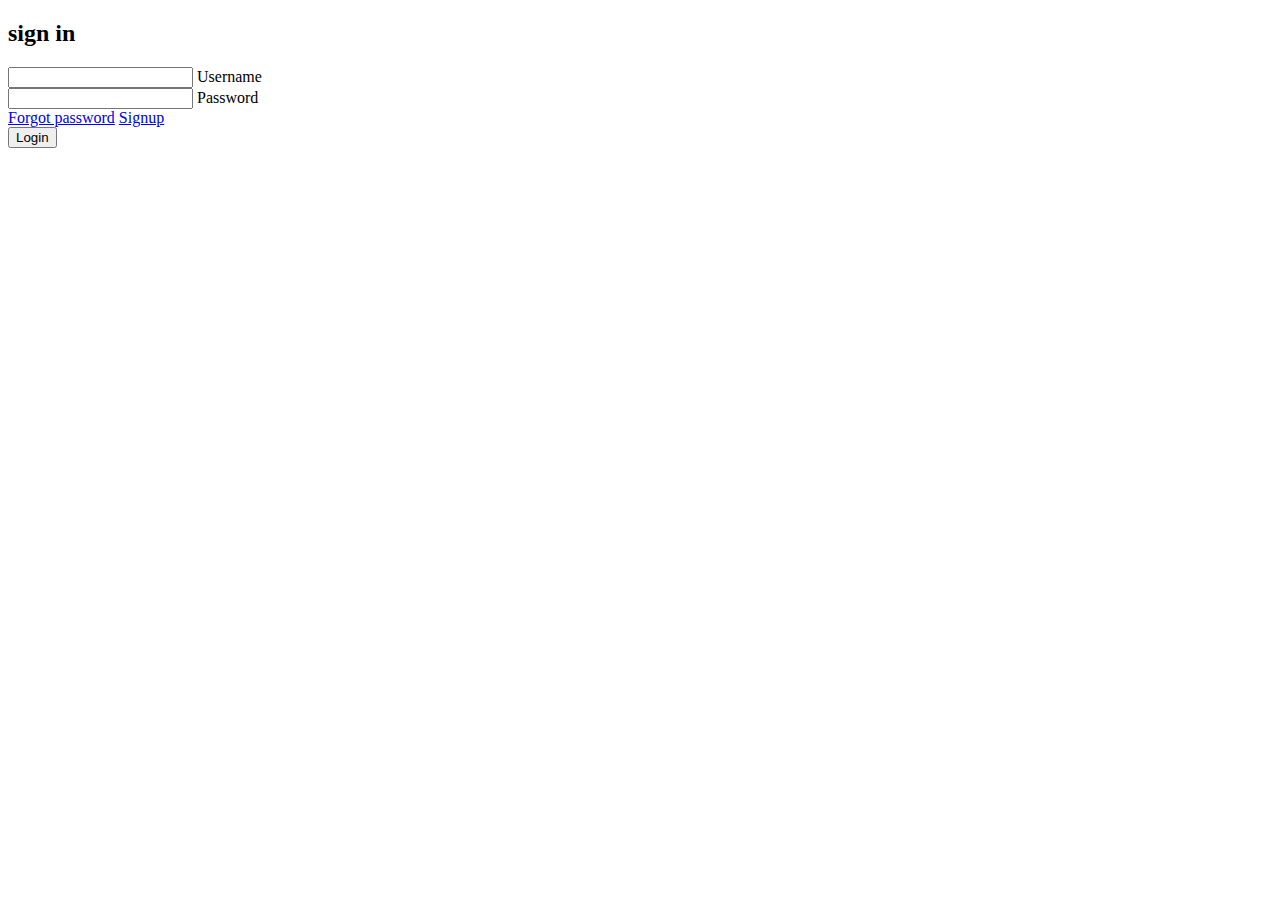
==== index.html @ ac6e4506 "Update and rename animation.html to index.html" ====
<!DOCTYPE html>
<html lang="en">
    <head>
        <meta charset="UTF-8">
       <title> Animation login page</title>
    </head>
    <body>
        <div class="box">
            <span class ="borderLine"></span>
        <form>
            <h2>sign in</h2>
            <div class="inputBox">
                <input type="text"required="required">
                <span>Username</span>
                <i></i>
            </div>
            <div class="inputBox">
                <input type="password"required="required">
                <span>Password</span>
                <i></i>
            </div>
            <div class="links">
                <a href="#">Forgot password</a>
                <a href="#">Signup</a>
            </div>
            <input type="submit" value="Login">
        </form>
        </div>
    </body>
</html>
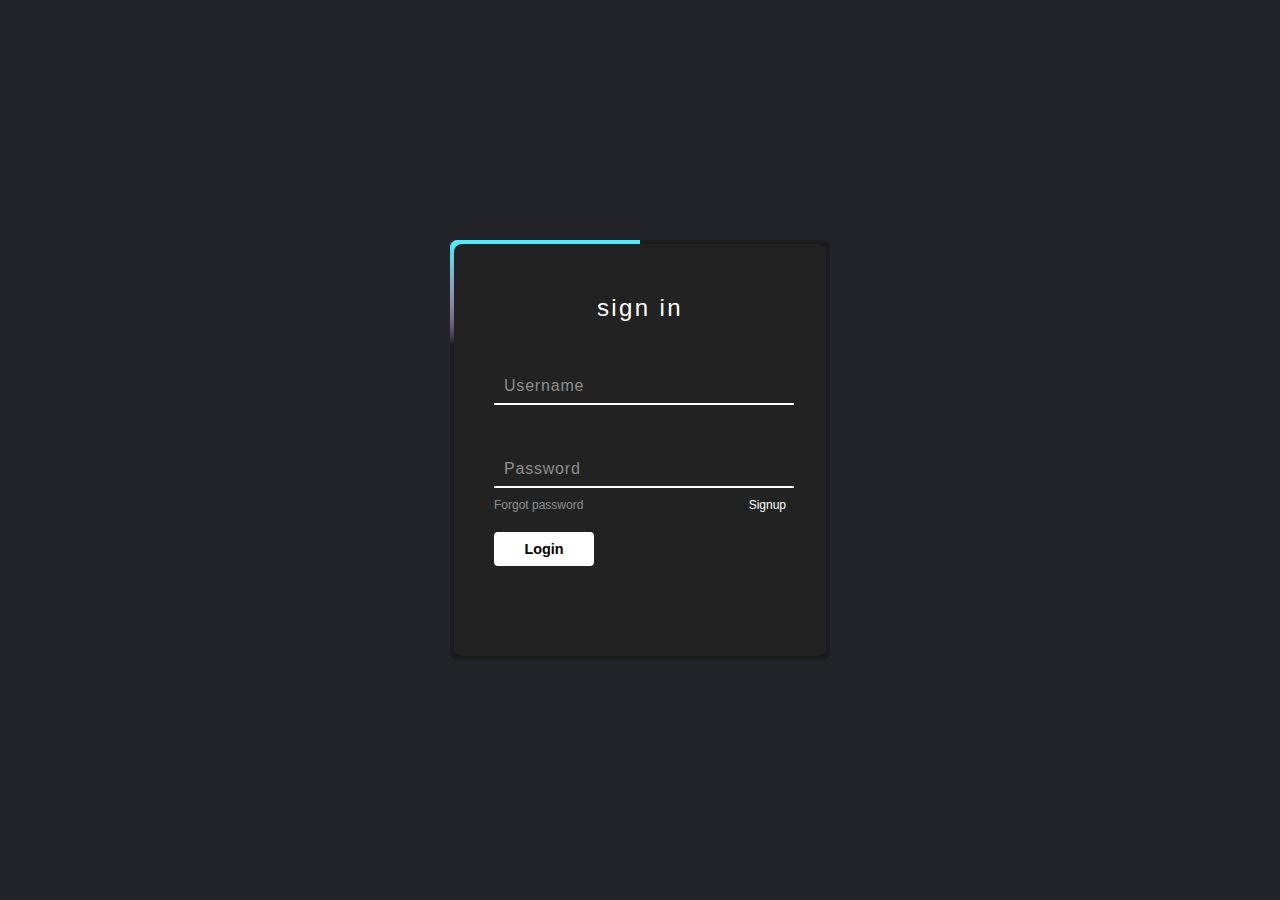
==== commit 5aa3c45e: "Update index.html" ====
--- a/index.html
+++ b/index.html
@@ -3,6 +3,7 @@
     <head>
         <meta charset="UTF-8">
        <title> Animation login page</title>
+       <link rel="stylesheet" href="style.css">
     </head>
     <body>
         <div class="box">
--- a/style.css
+++ b/style.css
@@ -0,0 +1,184 @@
+*{
+    margin: 0;
+    padding: 0;
+    box-sizing: border-box;
+    font-family: 'poppins',sans-serif;
+}
+body{
+    display: flex;
+    justify-content: center;
+    align-items:center;
+    min-height: 100vh;
+    background: #23242a;
+}
+.box{
+    position: relative;
+    width: 380px;
+    height: 420px;
+    background: #1c1c1c;
+    border-radius: 8px;
+    overflow: hidden;
+}
+.box::before{
+    content: '';
+    position: absolute;
+    top: -50%;
+    left: -50%;
+    width: 380px;
+    height: 420px;
+    background: linear-gradient(0deg,transparent,transparent,
+                            #45f3ff,#45f3ff,#45f3ff);
+    z-index: 1;
+    transform-origin: bottom right;
+    animation: animate 6s linear infinite;
+}
+.box::after{
+    content: '';
+    position: absolute;
+    top: -50%;
+    left: -50%;
+    width: 380px;
+    height: 420px;
+    background: linear-gradient(0deg,transparent,transparent,#45f3ff,#45f3ff,#45f3ff);
+    z-index: 1;
+    transform-origin: bottom right;
+    animation: animate 6s linear infinite;
+    animation-delay: -3s;
+}
+.borderLine{
+    position: absolute;
+    top: 0;
+    inset: 0;
+}
+.borderLine::before{
+    content: '';
+    position: absolute;
+    top: -50%;
+    left: -50%;
+    width: 380px;
+    height: 420px;
+    background: linear-gradient(0deg,transparent,transparent,
+                              #ff2770,#ff2770,#ff2770);
+    z-index: 1;
+    transform-origin: bottom right;
+    animation: animate 6s linear infinite;
+    animation-delay: -1.5s;
+}
+.borderLine::after{
+    content: '';
+    position: absolute;
+    top: -50%;
+    left: -50%;
+    width: 380px;
+    height: 420px;
+    background: linear-gradient(0deg,transparent,transparent,
+                              #ff2770,#ff2770,#ff2770);
+    z-index: 1;
+    transform-origin: bottom right;
+    animation: animate 6s linear infinite;
+    animation-delay: -4.5s;
+}
+@keyframes animate{
+    0%{
+        transform: rotate(0deg);
+    }
+    100%{
+        transform: rotate(360deg);
+    }
+}
+.box form{
+    position: absolute;
+    inset: 4px;
+    background: #222;
+    padding: 50px 40px;
+    border-radius: 8px;
+    z-index: 2;
+    display: flex;
+    flex-direction: column;
+}
+.box form h2{
+    color: #fff;
+    font-weight: 500;
+    text-align: center;
+    letter-spacing: 0.1em;
+}
+.box form .inputBox{
+    position: relative;
+    width: 300px;
+    margin-top: 35px;
+}
+.box form .inputBox input{
+    position: relative;
+    width: 100%;
+    padding: 20px 10px 10px;
+    background: transparent;
+    outline: none;
+    border: none;
+    box-shadow: none;
+    color: #23242a;
+    font-size: 1em;
+    letter-spacing: 0.05em;
+    transition: 0.5s;
+    z-index: 10;
+}
+.box form .inputBox span{
+    position: absolute;
+    left: 0;
+    padding: 20px 10px 10px;
+    pointer-events: none;
+    color: #8f8f8f;
+    font-size: 1em;
+    letter-spacing: 0.05em;
+    transition: 0.5s;
+}
+.box form .inputBox input:valid ~ span,
+.box form .inputBox input:focus ~ span{
+    color: #fff;
+    font-size: 0.75em;
+    transform: translateY(-34px);
+}
+.box form .inputBox i{
+    position: absolute;
+    left: 0;
+    bottom: 0;
+    width: 100%;
+    height: 2px;
+    background: #fff;
+    border-radius: 4px;
+    overflow: hidden;
+    transition: 0.5s;
+    pointer-events: none;
+}
+.box form .inputBox input:valid ~ i,
+.box form .inputBox input:focus ~ i{
+    height: 44px;
+}
+.box form .links{
+    display: flex;
+    justify-content: space-between;
+}
+.box form .links a{
+    margin: 10px 0;
+    font-size: 0.75em;
+    color: #8f8f8f;
+    text-decoration: none;
+}
+.box form .links a:hover,
+.box form .links a:nth-child(2){
+    color:#fff;
+}
+.box form input[type="submit"]{
+    border: none;
+    outline: none;
+    padding: 9px 25px;
+    background: #fff;
+    cursor: pointer;
+    font-size: 0.9em;
+    border-radius: 4px;
+    font-weight: 600;
+    width: 100px;
+    margin-top: 10px;
+}
+.box form input[type="submit"]:active{
+    opacity: 0.8;
+}
